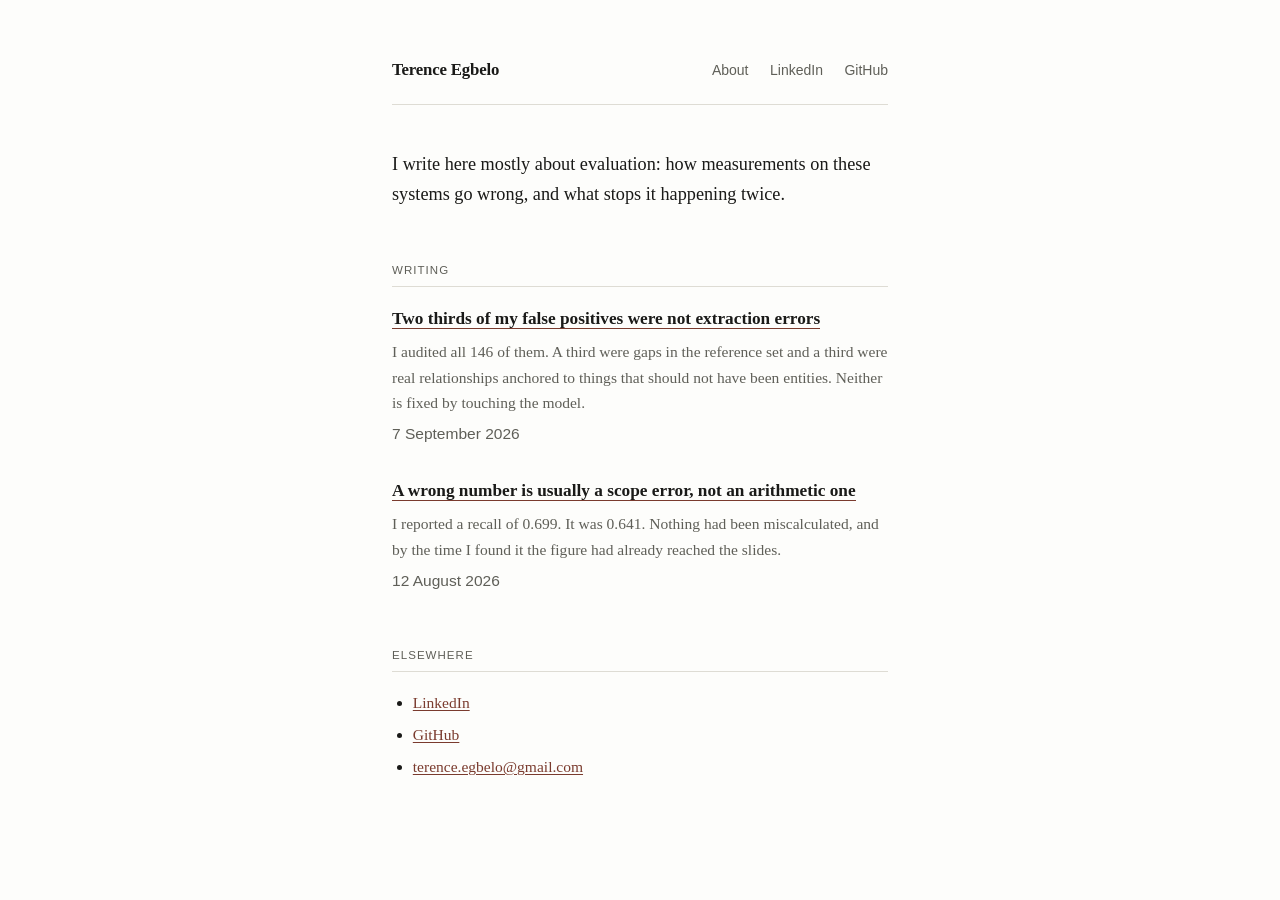
==== writing/index.html @ 5111e36d "Add /writing index page terence-egbelo.com/writing returned 404: the directory had no index and only" ====
<!doctype html>
<html lang="en">
<head>
<meta charset="utf-8">
<meta name="viewport" content="width=device-width, initial-scale=1">
<title>Writing · Terence Egbelo</title>
<meta name="description" content="Writing on evaluation: how measurements on knowledge graph and machine learning systems go wrong, and what stops it happening twice.">
<link rel="canonical" href="https://terence-egbelo.com/writing/">
<meta property="og:type" content="website">
<meta property="og:site_name" content="Terence Egbelo">
<meta property="og:title" content="Writing · Terence Egbelo">
<meta property="og:description" content="Writing on evaluation: how measurements on knowledge graph and machine learning systems go wrong, and what stops it happening twice.">
<meta property="og:url" content="https://terence-egbelo.com/writing/">
<meta name="twitter:card" content="summary">
<link rel="stylesheet" href="/style.css">
</head>
<body>
<div class="wrap">

<header class="masthead">
  <a class="home" href="/">Terence Egbelo</a>
  <nav>
    <a href="/about.html">About</a>
    <a href="https://www.linkedin.com/in/terenceegbelo">LinkedIn</a>
    <a href="https://github.com/TERENTIVS">GitHub</a>
  </nav>
</header>

<main>

<p class="lede">I write here mostly about evaluation: how measurements on these
systems go wrong, and what stops it happening twice.</p>

<div class="section-label">Writing</div>

<div class="entry">
  <a href="/writing/precision-assumes-the-model-is-wrong.html">Two thirds of my false positives were not extraction errors</a>
  <p>I audited all 146 of them. A third were gaps in the reference set and a third
  were real relationships anchored to things that should not have been entities.
  Neither is fixed by touching the model.</p>
  <p class="meta">7 September 2026</p>
</div>

<div class="entry">
  <a href="/writing/scope-error-not-arithmetic-error.html">A wrong number is usually a scope error, not an arithmetic one</a>
  <p>I reported a recall of 0.699. It was 0.641. Nothing had been miscalculated,
  and by the time I found it the figure had already reached the slides.</p>
  <p class="meta">12 August 2026</p>
</div>

<div class="section-label">Elsewhere</div>

<ul class="elsewhere">
  <li><a href="https://www.linkedin.com/in/terenceegbelo">LinkedIn</a></li>
  <li><a href="https://github.com/TERENTIVS">GitHub</a></li>
  <li><a href="mailto:terence.egbelo@gmail.com">terence.egbelo@gmail.com</a></li>
</ul>

</main>
</div>
</body>
</html>
---- style.css ----
/* terence-egbelo.com — static, no dependencies, no build step */

:root {
  --bg: #fdfdfb;
  --fg: #1a1a18;
  --muted: #5f5f58;
  --rule: #dedcd4;
  --accent: #7a3b2e;
  --code-bg: #f2f0ea;
  --measure: 34rem;
}

@media (prefers-color-scheme: dark) {
  :root {
    --bg: #16161a;
    --fg: #e6e4dd;
    --muted: #9a978d;
    --rule: #33333a;
    --accent: #d99a86;
    --code-bg: #21212a;
  }
}

*, *::before, *::after { box-sizing: border-box; }

html { -webkit-text-size-adjust: 100%; }

body {
  margin: 0;
  background: var(--bg);
  color: var(--fg);
  font-family: Charter, "Bitstream Charter", "Iowan Old Style", Georgia, "Times New Roman", serif;
  font-size: 1.0625rem;
  line-height: 1.65;
  -webkit-font-smoothing: antialiased;
}

.wrap {
  max-width: var(--measure);
  margin: 0 auto;
  padding: 3.5rem 1.5rem 5rem;
}

/* ---- masthead ---- */

.masthead {
  display: flex;
  flex-wrap: wrap;
  align-items: baseline;
  gap: 0.5rem 1.25rem;
  padding-bottom: 1.25rem;
  margin-bottom: 2.75rem;
  border-bottom: 1px solid var(--rule);
}

.masthead a.home {
  font-weight: 600;
  font-size: 1.05rem;
  letter-spacing: -0.01em;
  text-decoration: none;
  color: var(--fg);
}

.masthead nav {
  margin-left: auto;
  font-family: ui-sans-serif, -apple-system, "Segoe UI", Helvetica, Arial, sans-serif;
  font-size: 0.875rem;
}

.masthead nav a {
  color: var(--muted);
  text-decoration: none;
  margin-left: 1.1rem;
}

.masthead nav a:hover,
.masthead nav a[aria-current="page"] { color: var(--accent); }

/* ---- type ---- */

h1 {
  font-size: 1.9rem;
  line-height: 1.22;
  letter-spacing: -0.02em;
  font-weight: 600;
  margin: 0 0 0.6rem;
  text-wrap: balance;
}

h2 {
  font-size: 1.2rem;
  line-height: 1.32;
  font-weight: 600;
  letter-spacing: -0.01em;
  margin: 2.9rem 0 0.9rem;
  text-wrap: balance;
}

.standfirst {
  color: var(--muted);
  font-style: italic;
  font-size: 1.08rem;
  margin: 0 0 2.25rem;
  text-wrap: pretty;
}

p { margin: 0 0 1.2rem; text-wrap: pretty; }

a { color: var(--accent); text-decoration-thickness: 1px; text-underline-offset: 2px; }

strong { font-weight: 600; }

code {
  font-family: ui-monospace, "SF Mono", Menlo, Consolas, monospace;
  font-size: 0.855em;
  background: var(--code-bg);
  padding: 0.12em 0.34em;
  border-radius: 3px;
  overflow-wrap: break-word;
}

hr {
  border: 0;
  border-top: 1px solid var(--rule);
  margin: 3rem 0;
}

ol, ul { padding-left: 1.3rem; margin: 0 0 1.2rem; }
li { margin-bottom: 0.55rem; }

/* ---- index listing ---- */

.lede { font-size: 1.14rem; margin-bottom: 1.4rem; }

.section-label {
  font-family: ui-sans-serif, -apple-system, "Segoe UI", Helvetica, Arial, sans-serif;
  font-size: 0.72rem;
  letter-spacing: 0.09em;
  text-transform: uppercase;
  color: var(--muted);
  margin: 3.25rem 0 1.1rem;
  padding-bottom: 0.4rem;
  border-bottom: 1px solid var(--rule);
}

.entry { margin-bottom: 1.9rem; }

.entry a {
  font-weight: 600;
  font-size: 1.08rem;
  text-decoration: none;
  color: var(--fg);
  background-image: linear-gradient(var(--accent), var(--accent));
  background-size: 100% 1px;
  background-repeat: no-repeat;
  background-position: 0 100%;
  padding-bottom: 1px;
}

.entry a:hover { color: var(--accent); }

.entry p { margin: 0.35rem 0 0; color: var(--muted); font-size: 0.97rem; }

.meta {
  font-family: ui-sans-serif, -apple-system, "Segoe UI", Helvetica, Arial, sans-serif;
  font-size: 0.8rem;
  color: var(--muted);
}

.elsewhere { font-size: 0.97rem; }
.elsewhere li { margin-bottom: 0.4rem; }

/* ---- article footer ---- */

.colophon {
  margin-top: 3rem;
  padding-top: 1.4rem;
  border-top: 1px solid var(--rule);
  color: var(--muted);
  font-size: 0.93rem;
  font-style: italic;
}

.backlink {
  font-family: ui-sans-serif, -apple-system, "Segoe UI", Helvetica, Arial, sans-serif;
  font-size: 0.875rem;
  margin-top: 2.5rem;
}

@media (max-width: 34rem) {
  .wrap { padding-top: 2.25rem; }
  h1 { font-size: 1.6rem; }
  .masthead nav a { margin-left: 0; margin-right: 1.1rem; }
  .masthead nav { margin-left: 0; width: 100%; }
}
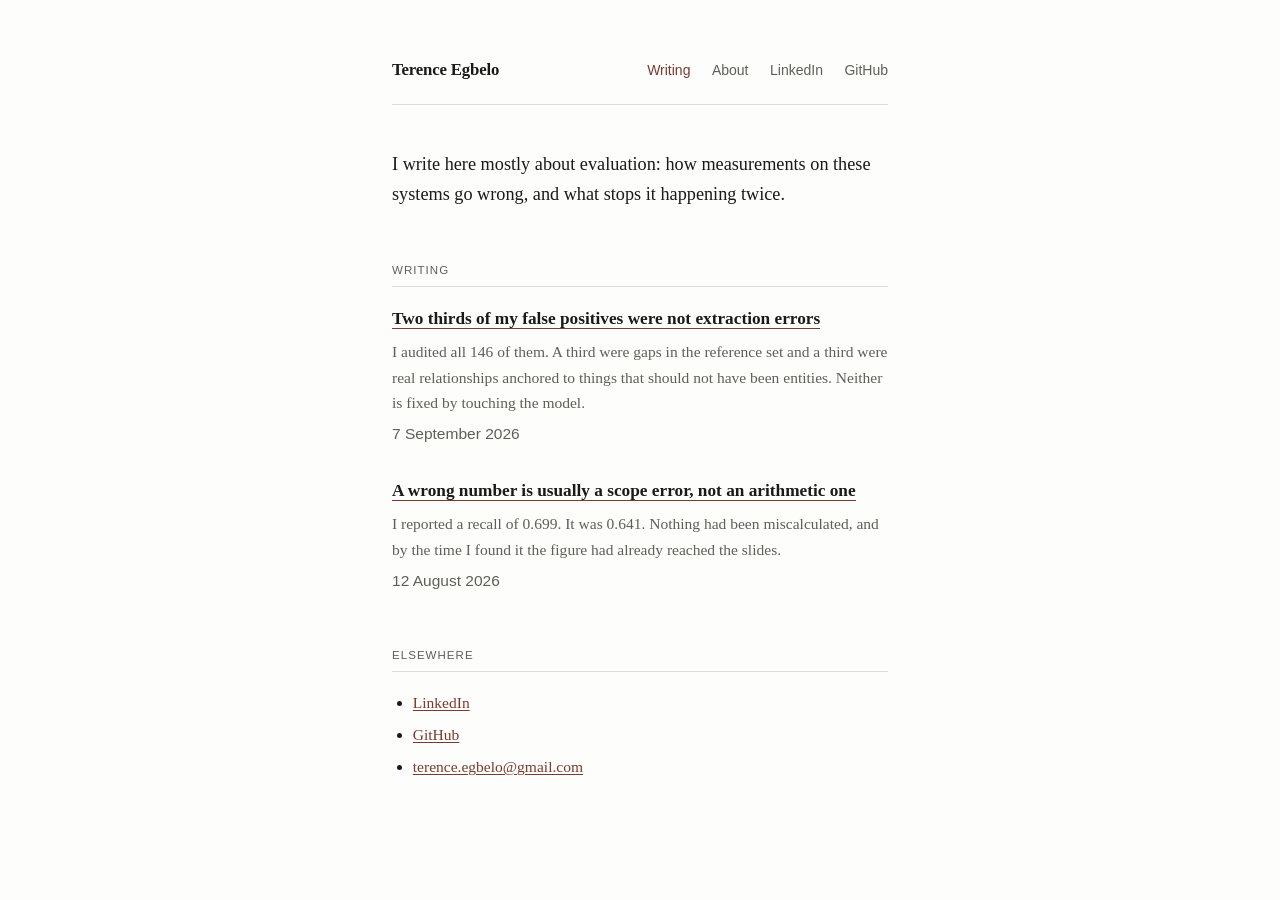
==== commit bffcfb00: "Add Writing to site nav; remove a contraction The /writing/ index existed but nothing linked to it. " ====
--- a/writing/index.html
+++ b/writing/index.html
@@ -20,6 +20,7 @@
 <header class="masthead">
   <a class="home" href="/">Terence Egbelo</a>
   <nav>
+    <a href="/writing/" aria-current="page">Writing</a>
     <a href="/about.html">About</a>
     <a href="https://www.linkedin.com/in/terenceegbelo">LinkedIn</a>
     <a href="https://github.com/TERENTIVS">GitHub</a>
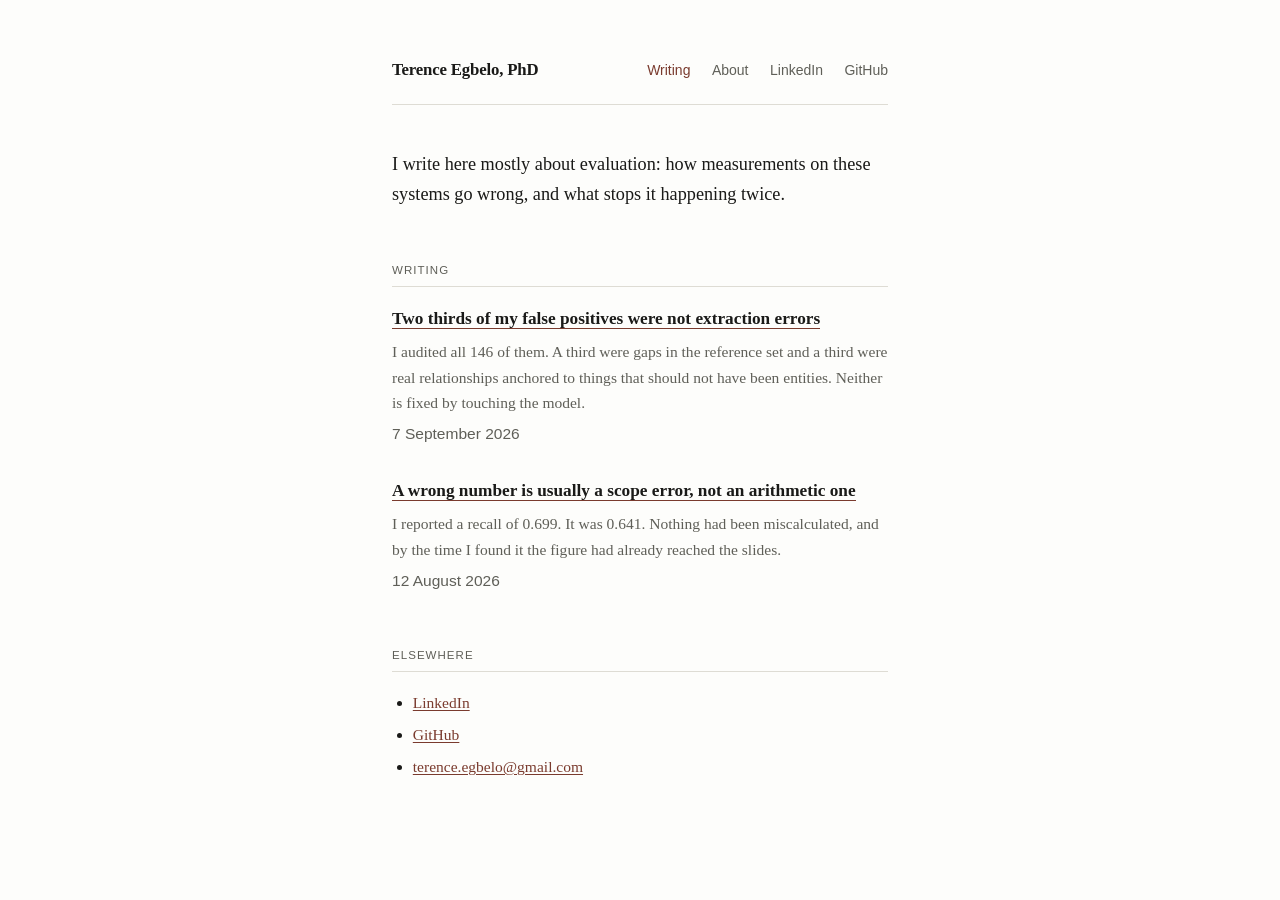
==== commit 26fdacf4: "Masthead and site name: Terence Egbelo, PhD Co-Authored-By: Claude Opus 5.5 <noreply@anthropic.com>" ====
--- a/writing/index.html
+++ b/writing/index.html
@@ -7,7 +7,7 @@
 <meta name="description" content="Writing on evaluation: how measurements on knowledge graph and machine learning systems go wrong, and what stops it happening twice.">
 <link rel="canonical" href="https://terence-egbelo.com/writing/">
 <meta property="og:type" content="website">
-<meta property="og:site_name" content="Terence Egbelo">
+<meta property="og:site_name" content="Terence Egbelo, PhD">
 <meta property="og:title" content="Writing · Terence Egbelo">
 <meta property="og:description" content="Writing on evaluation: how measurements on knowledge graph and machine learning systems go wrong, and what stops it happening twice.">
 <meta property="og:url" content="https://terence-egbelo.com/writing/">
@@ -18,7 +18,7 @@
 <div class="wrap">
 
 <header class="masthead">
-  <a class="home" href="/">Terence Egbelo</a>
+  <a class="home" href="/">Terence Egbelo, PhD</a>
   <nav>
     <a href="/writing/" aria-current="page">Writing</a>
     <a href="/about.html">About</a>
